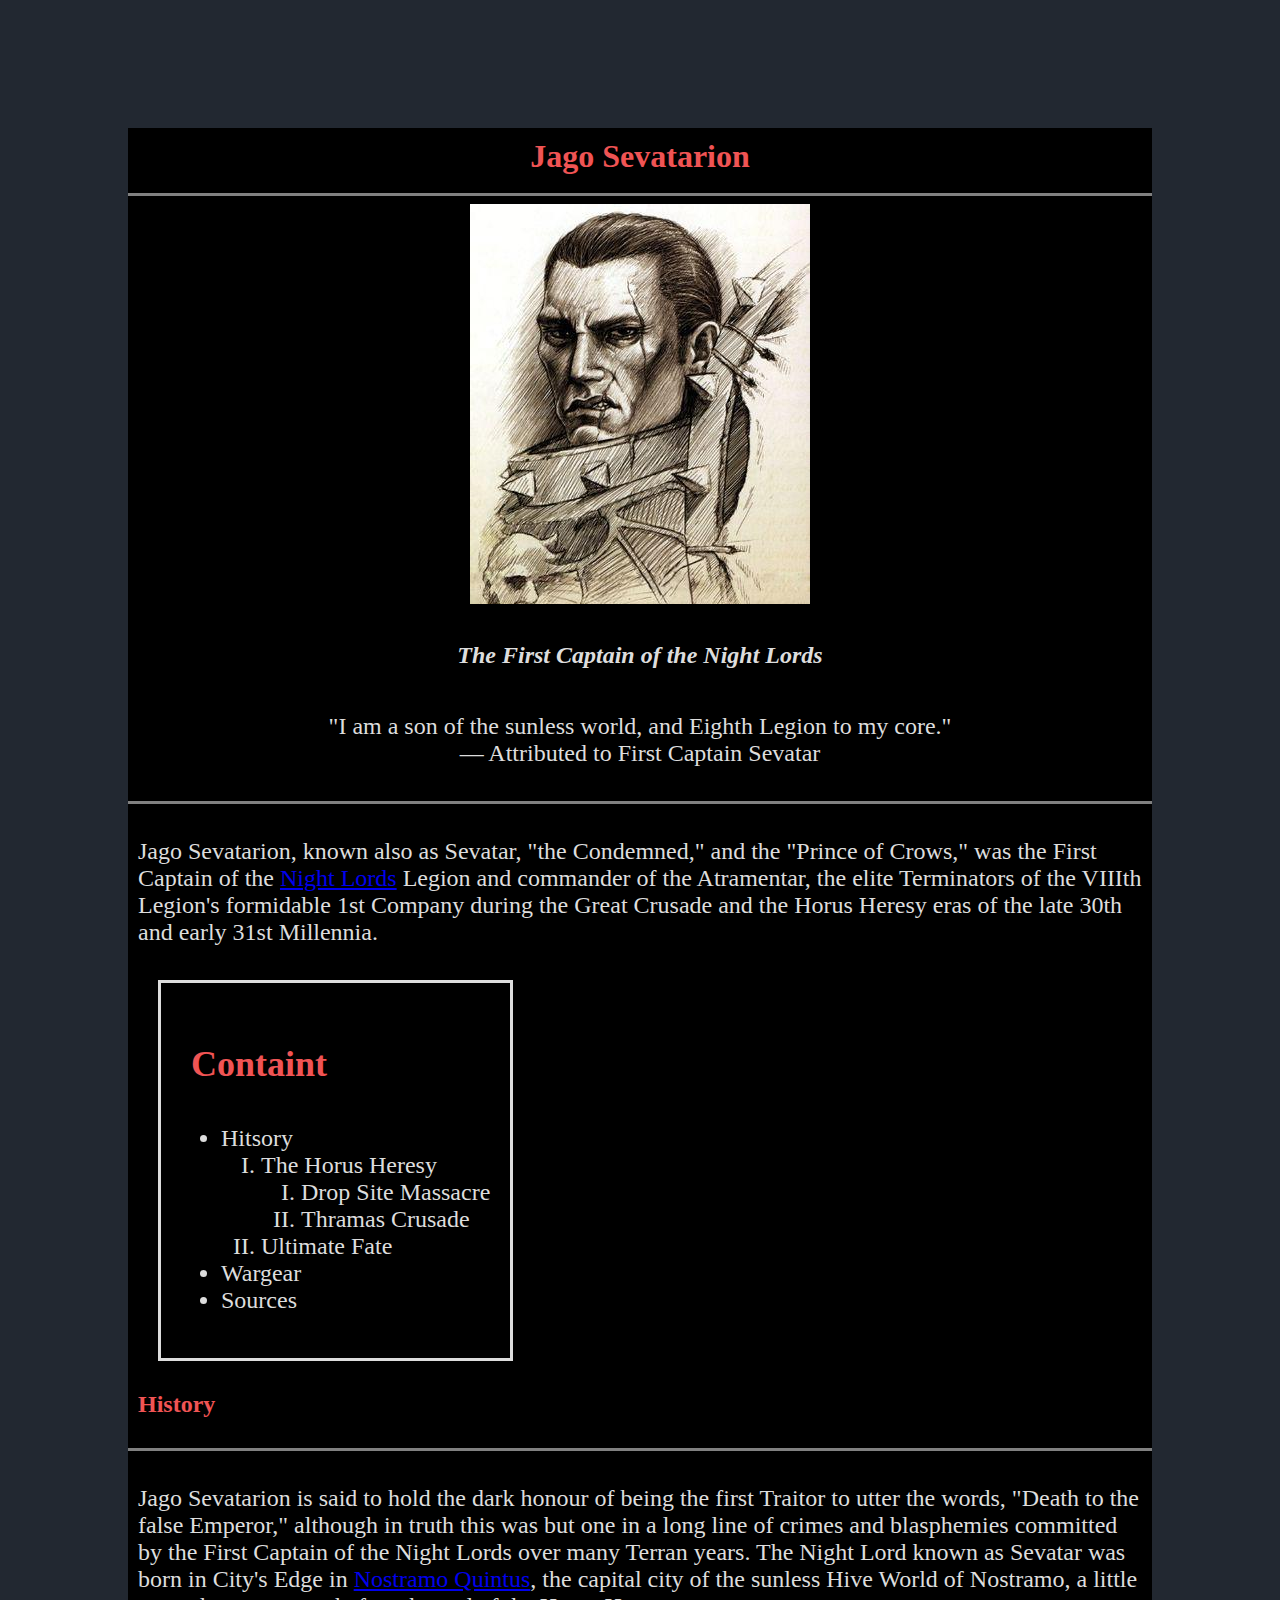
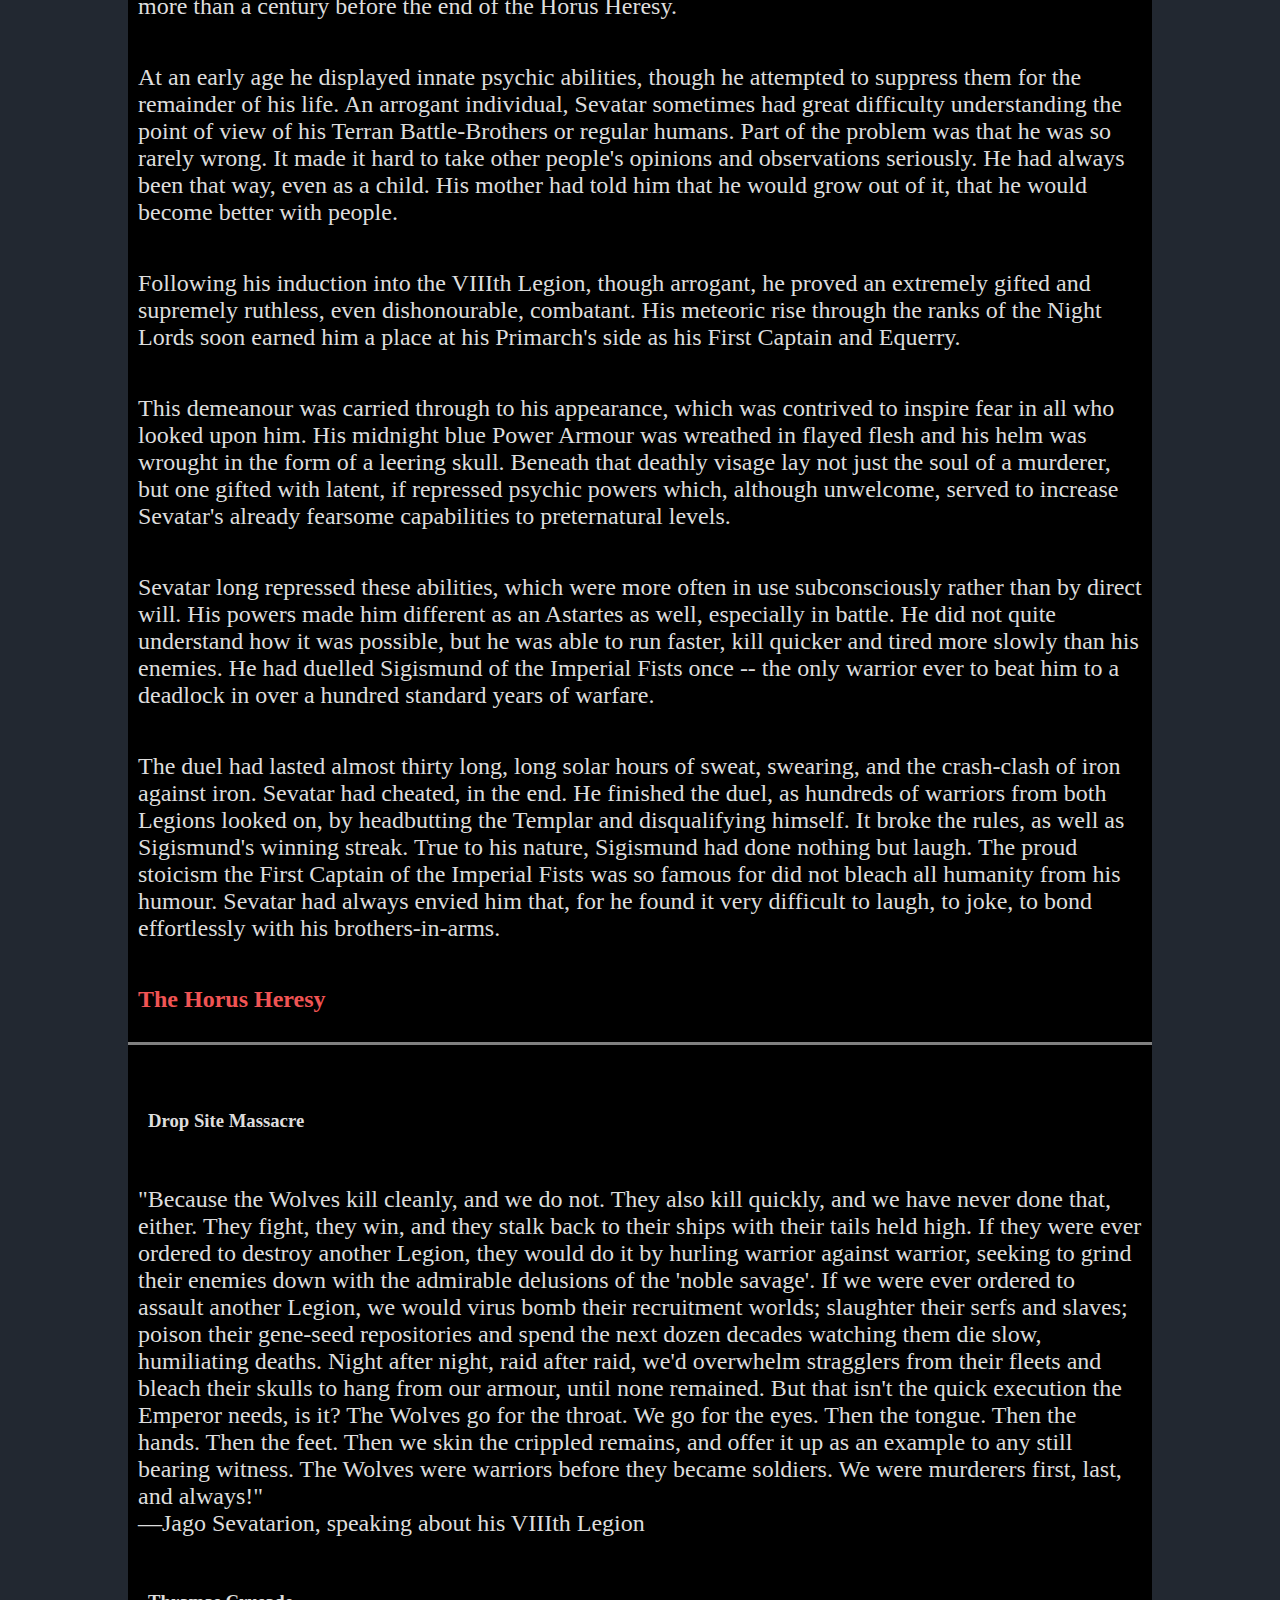
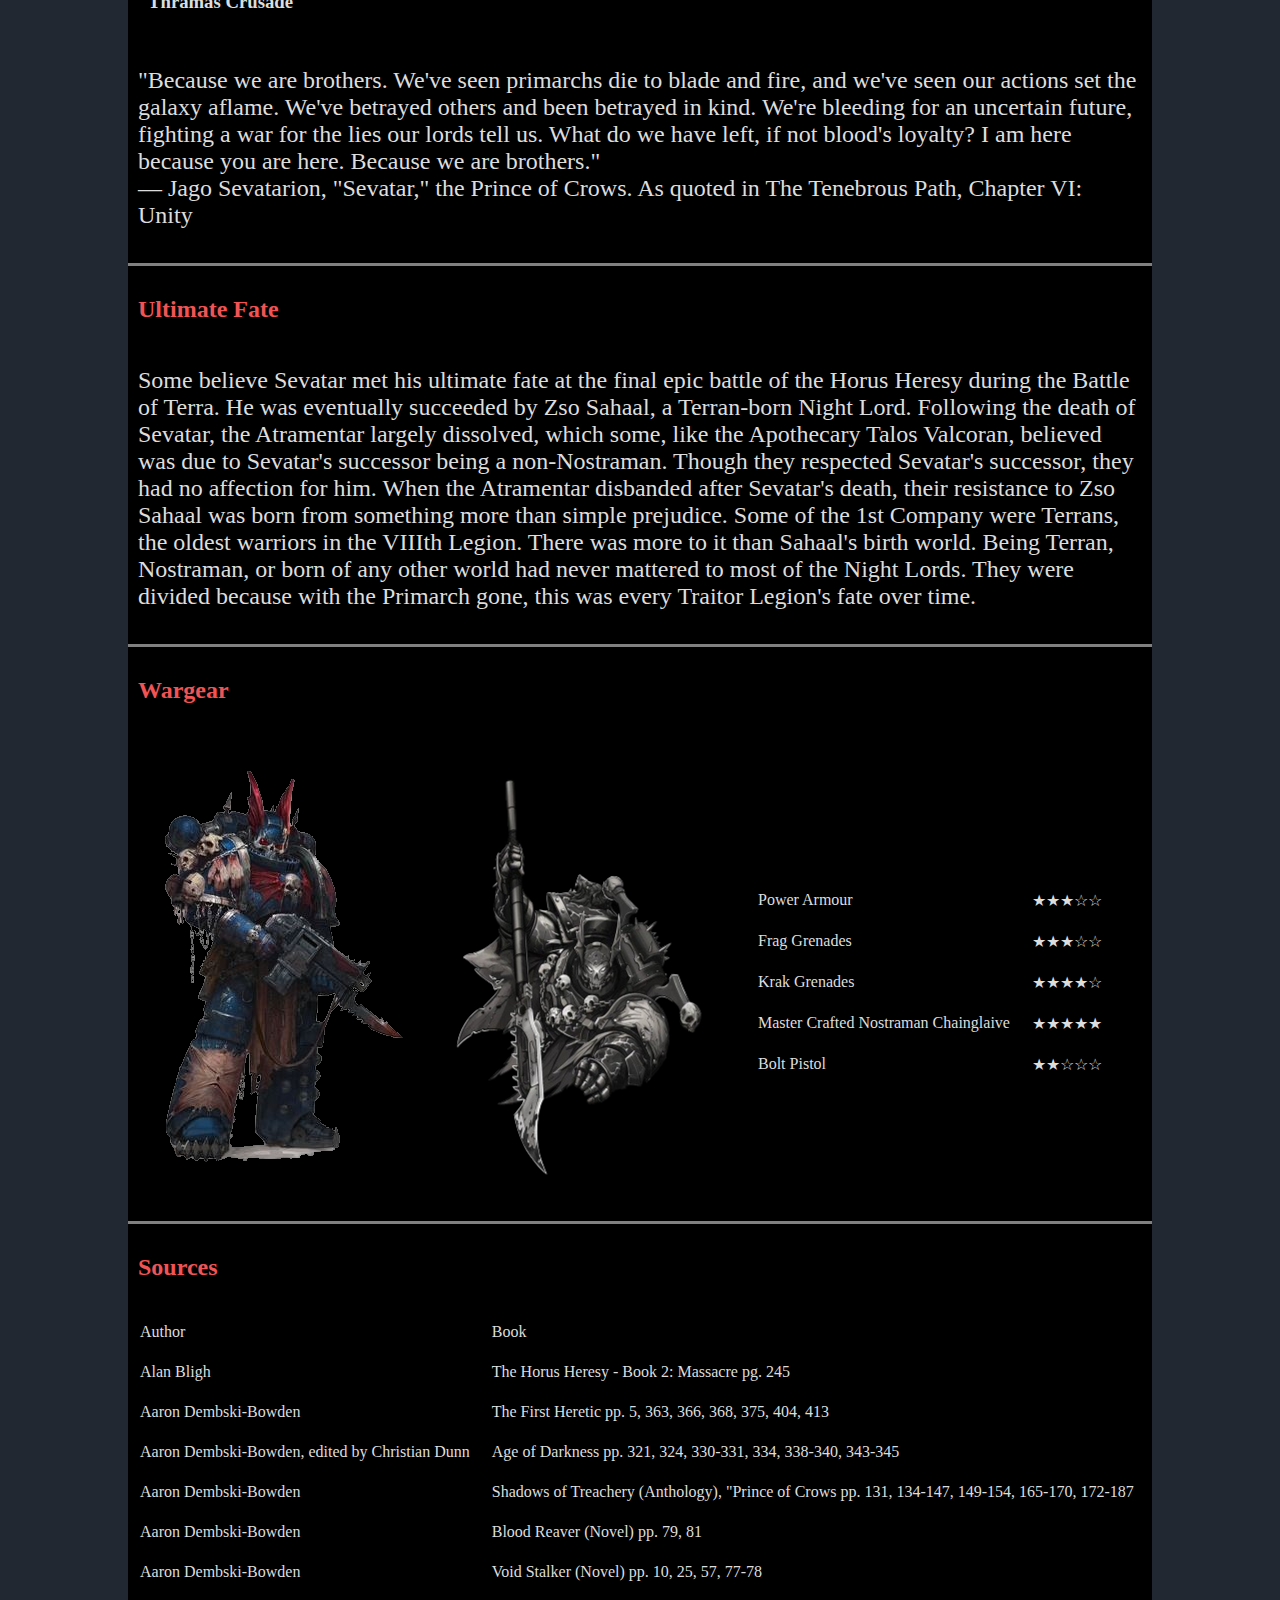
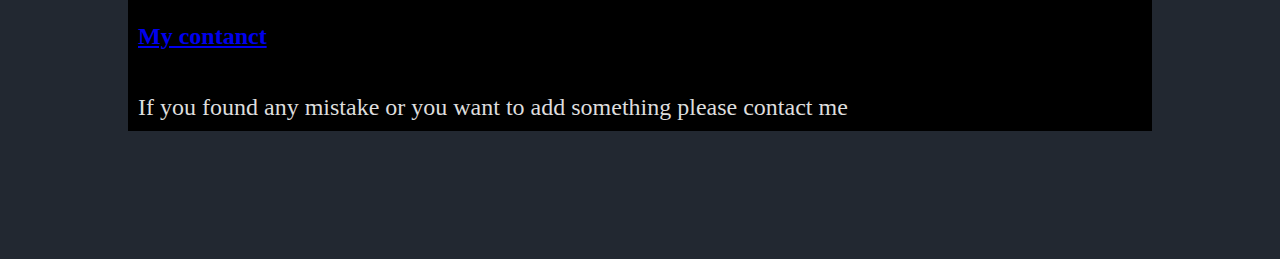
==== index.html @ 6f490dd2 "Add files via upload" ====
<!DOCTYPE html>
<html lang="en" dir="ltr">

<head>
  <meta charset="utf-8">
  <title>Ave Dominus Nox</title>
<link rel="stylesheet" href="css/styles.css"></head>
<link href="https://fonts.googleapis.com/css2?family=IBM+Plex+Mono:wght@100&family=Lexend+Mega&family=Pathway+Gothic+One&display=swap" rel="stylesheet">

<body>
  <div class="Part1">
    <div class="Part2">


  <h1>Jago Sevatarion</h1>
  <hr>
  <img src=images/JagoSevatarion.jpg alt="Jago Sevatarion">
  <p><em><strong>The First Captain of the Night Lords</strong></em></p>
  <p>"I am a son of the sunless world, and Eighth Legion to my core."<br>— Attributed to First Captain Sevatar</p>
  <hr>
  </div>
  <p>Jago Sevatarion, known also as Sevatar, "the Condemned," and the "Prince of Crows," was the First Captain of the <a href="https://warhammer40k.fandom.com/wiki/Night_Lords">Night Lords</a> Legion and commander of the Atramentar, the elite
    Terminators of the VIIIth Legion's formidable 1st Company during the
    Great Crusade and the Horus Heresy eras of the late 30th and early 31st Millennia.</p>
  <div class="Part3">
  <h2>Containt</h2>
  <ul>
    <li>Hitsory
      <ol type="I">
        <li>The Horus Heresy
          <ol type="I">
            <li> Drop Site Massacre</li>
            <li>Thramas Crusade</li>
          </ol>
        </li>
        <li>Ultimate Fate</li>
      </ol>
    <li>Wargear</li>
    <li>Sources</li>
  </ul>
  </div>
  <h2><strong>History</strong></h2>
  <hr>
  <p>Jago Sevatarion is said to hold the dark honour of being the first Traitor to utter the words, "Death to the false Emperor," although in truth this was but one in a long line of crimes and blasphemies committed by the First Captain of the Night
    Lords over many Terran years. The Night Lord known as Sevatar was born in City's Edge in <a href="https://warhammer40k.fandom.com/wiki/Nostramo">Nostramo Quintus</a>, the capital city of the sunless Hive World of Nostramo, a little more than a
    century before the end of the Horus Heresy.
  <p>At an early age he displayed innate psychic abilities, though he attempted to suppress them for the remainder of his life. An arrogant individual, Sevatar sometimes had great difficulty understanding the point of view of his Terran
    Battle-Brothers or regular humans. Part of the problem was that he was so rarely wrong. It made it hard to take other people's opinions and observations seriously. He had always been that way, even as a child. His mother had told him that he
    would grow out of it, that he would become better with people.</p>
  <p>Following his induction into the VIIIth Legion, though arrogant, he proved an extremely gifted and supremely ruthless, even dishonourable, combatant. His meteoric rise through the ranks of the Night Lords soon earned him a place at his
    Primarch's side as his First Captain and Equerry.</p>
  <p>This demeanour was carried through to his appearance, which was contrived to inspire fear in all who looked upon him. His midnight blue Power Armour was wreathed in flayed flesh and his helm was wrought in the form of a leering skull. Beneath
    that deathly visage lay not just the soul of a murderer, but one gifted with latent, if repressed psychic powers which, although unwelcome, served to increase Sevatar's already fearsome capabilities to preternatural levels.</p>
  <p>Sevatar long repressed these abilities, which were more often in use subconsciously rather than by direct will. His powers made him different as an Astartes as well, especially in battle. He did not quite understand how it was possible, but he
    was able to run faster, kill quicker and tired more slowly than his enemies. He had duelled Sigismund of the Imperial Fists once -- the only warrior ever to beat him to a deadlock in over a hundred standard years of warfare.</p>
  <p>The duel had lasted almost thirty long, long solar hours of sweat, swearing, and the crash-clash of iron against iron.
    Sevatar had cheated, in the end. He finished the duel, as hundreds of warriors from both Legions looked on, by headbutting the Templar and disqualifying himself. It broke the rules, as well as Sigismund's winning streak. True to his nature,
    Sigismund had done nothing but laugh. The proud stoicism the First Captain of the Imperial Fists was so famous for did not bleach all humanity from his humour. Sevatar had always envied him that, for he found it very difficult to laugh, to joke,
    to bond effortlessly with his brothers-in-arms.</p>

  <h2>The Horus Heresy</h2>
  <hr> <br><h3>Drop Site Massacre</h3>
  <p>"Because the Wolves kill cleanly, and we do not. They also kill quickly, and we have never done that, either. They fight, they win, and they stalk back to their ships with their tails held high. If they were ever ordered to destroy another
    Legion, they would do it by hurling warrior against warrior, seeking to grind their enemies down with the admirable delusions of the 'noble savage'. If we were ever ordered to assault another Legion, we would virus bomb their recruitment worlds;
    slaughter their serfs and slaves; poison their gene-seed repositories and spend the next dozen decades watching them die slow, humiliating deaths. Night after night, raid after raid, we'd overwhelm stragglers from their fleets and bleach their
    skulls to hang from our armour, until none remained. But that isn't the quick execution the Emperor needs, is it? The Wolves go for the throat. We go for the eyes. Then the tongue. Then the hands. Then the feet. Then we skin the crippled remains,
    and offer it up as an example to any still bearing witness. The Wolves were warriors before they became soldiers. We were murderers first, last, and always!"<br>—Jago Sevatarion, speaking about his VIIIth Legion</p>
  <h3>Thramas Crusade</h3>
  <p>"Because we are brothers. We've seen primarchs die to blade and fire, and we've seen our actions set the galaxy aflame. We've betrayed others and been betrayed in kind. We're bleeding for an uncertain future, fighting a war for the lies our
    lords tell us. What do we have left, if not blood's loyalty? I am here because you are here. Because we are brothers."
    <br>— Jago Sevatarion, "Sevatar," the Prince of Crows. As quoted in The Tenebrous Path, Chapter VI: Unity
  </p>
  <hr>
  <h2>Ultimate Fate</h2>
  <p>Some believe Sevatar met his ultimate fate at the final epic battle of the Horus Heresy during the Battle of Terra. He was eventually succeeded by Zso Sahaal, a Terran-born Night Lord. Following the death of Sevatar, the Atramentar largely
    dissolved, which some, like the Apothecary Talos Valcoran, believed was due to Sevatar's successor being a non-Nostraman. Though they respected Sevatar's successor, they had no affection for him. When the Atramentar disbanded after Sevatar's
    death, their resistance to Zso Sahaal was born from something more than simple prejudice. Some of the 1st Company were Terrans, the oldest warriors in the VIIIth Legion. There was more to it than Sahaal's birth world. Being Terran, Nostraman, or
    born of any other world had never mattered to most of the Night Lords. They were divided because with the Primarch gone, this was every Traitor Legion's fate over time.</p><hr>
  <h2>Wargear</h2>
  <table>
    <tr>
      <table>
        <tr>
          <td><img src="images/PowerArmour.png" alt="Astartes Power Armour"></td>
          <td><img src="images/Chainglaivesword.png" alt="Sevatar"></td>
          <td>
            <table>
              <tr>
                <td>Power Armour</td>
                <td>★★★☆☆</td>
              </tr>
              <tr>
                <td>Frag Grenades</td>
                <td>★★★☆☆</td>
              </tr>
              <tr>
                <td>Krak Grenades</td>
                <td>★★★★☆</td>
              </tr>
              <tr>
                <td>Master Crafted Nostraman Chainglaive</td>
                <td>★★★★★</td>
              </tr>
              <tr>
                <td>Bolt Pistol</td><br>
                <td>★★☆☆☆</td>
              </tr>
        </tr>
      </table>
    </tr>
  </table>
  <hr>
  <h2><strong>Sources</strong></h2>
  <table>
    <thead>
      <tr>
        <td>Author</td>
        <td>Book</td>
      </tr>
    </thead>
    <tbody>
      <tr>
        <td>Alan Bligh</td>
        <td>The Horus Heresy - Book 2: Massacre pg. 245 </td>
      </tr>
      <tr>
        <td>Aaron Dembski-Bowden</td>
        <td>The First Heretic pp. 5, 363, 366, 368, 375, 404, 413 </td>
      </tr>
      <tr>
        <td> Aaron Dembski-Bowden, edited by Christian Dunn</td>
        <td>Age of Darkness pp. 321, 324, 330-331, 334, 338-340, 343-345 </td>
      </tr>
      <tr>
        <td>Aaron Dembski-Bowden</td>
        <td>Shadows of Treachery (Anthology), "Prince of Crows pp. 131, 134-147, 149-154, 165-170, 172-187 </td>
      </tr>
      <tr>
        <td>Aaron Dembski-Bowden</td>
        <td>Blood Reaver (Novel) pp. 79, 81</td>
      </tr>
      <tr>
        <td>Aaron Dembski-Bowden</td>
        <td>Void Stalker (Novel) pp. 10, 25, 57, 77-78</td>
      </tr>
    </tbody>
  </table>
  <h2><strong><a href="Contact.html">My contanct</a></strong></h2>
  <p>If you found any mistake or you want to add something please contact me</p>
    </div>
</body>

</html>
---- css/styles.css ----
body {
  margin: 0;
  background-image: url("https://shared.reliclink.com/dlls/b10f0179922bca4196918ef5f88a802a.jpg");
  background-color: #222831;
  color: #dddddd;
  width: 100%;
  align-content: center;
}

h1 {
  margin: 0;
  padding: 10px;
  color: #f05454;
}

p {
  font-size: 150%;
  padding: 10px;
}

hr {
  border-style: solid none none;
  border-top: solid 3px;
}

h2 {
  padding: 10px;
  color: #f05454;
}

h3 {
  padding: 20px;
}

td {
  padding: 10px;
  border-style: hidden;
}

.Part1 {
  background-color: #000000;
  margin: 10% 10% 10% 10%;
  height: 80%;
  width: 80%;
  position: relative;
}

.Part2 {
  text-align: center;
}

.Part3 {
  font-size: 150%;
  border-style: solid;
  padding: 20px;
  display: inline-block;
  position: relative;
  margin-left: 30px;
}
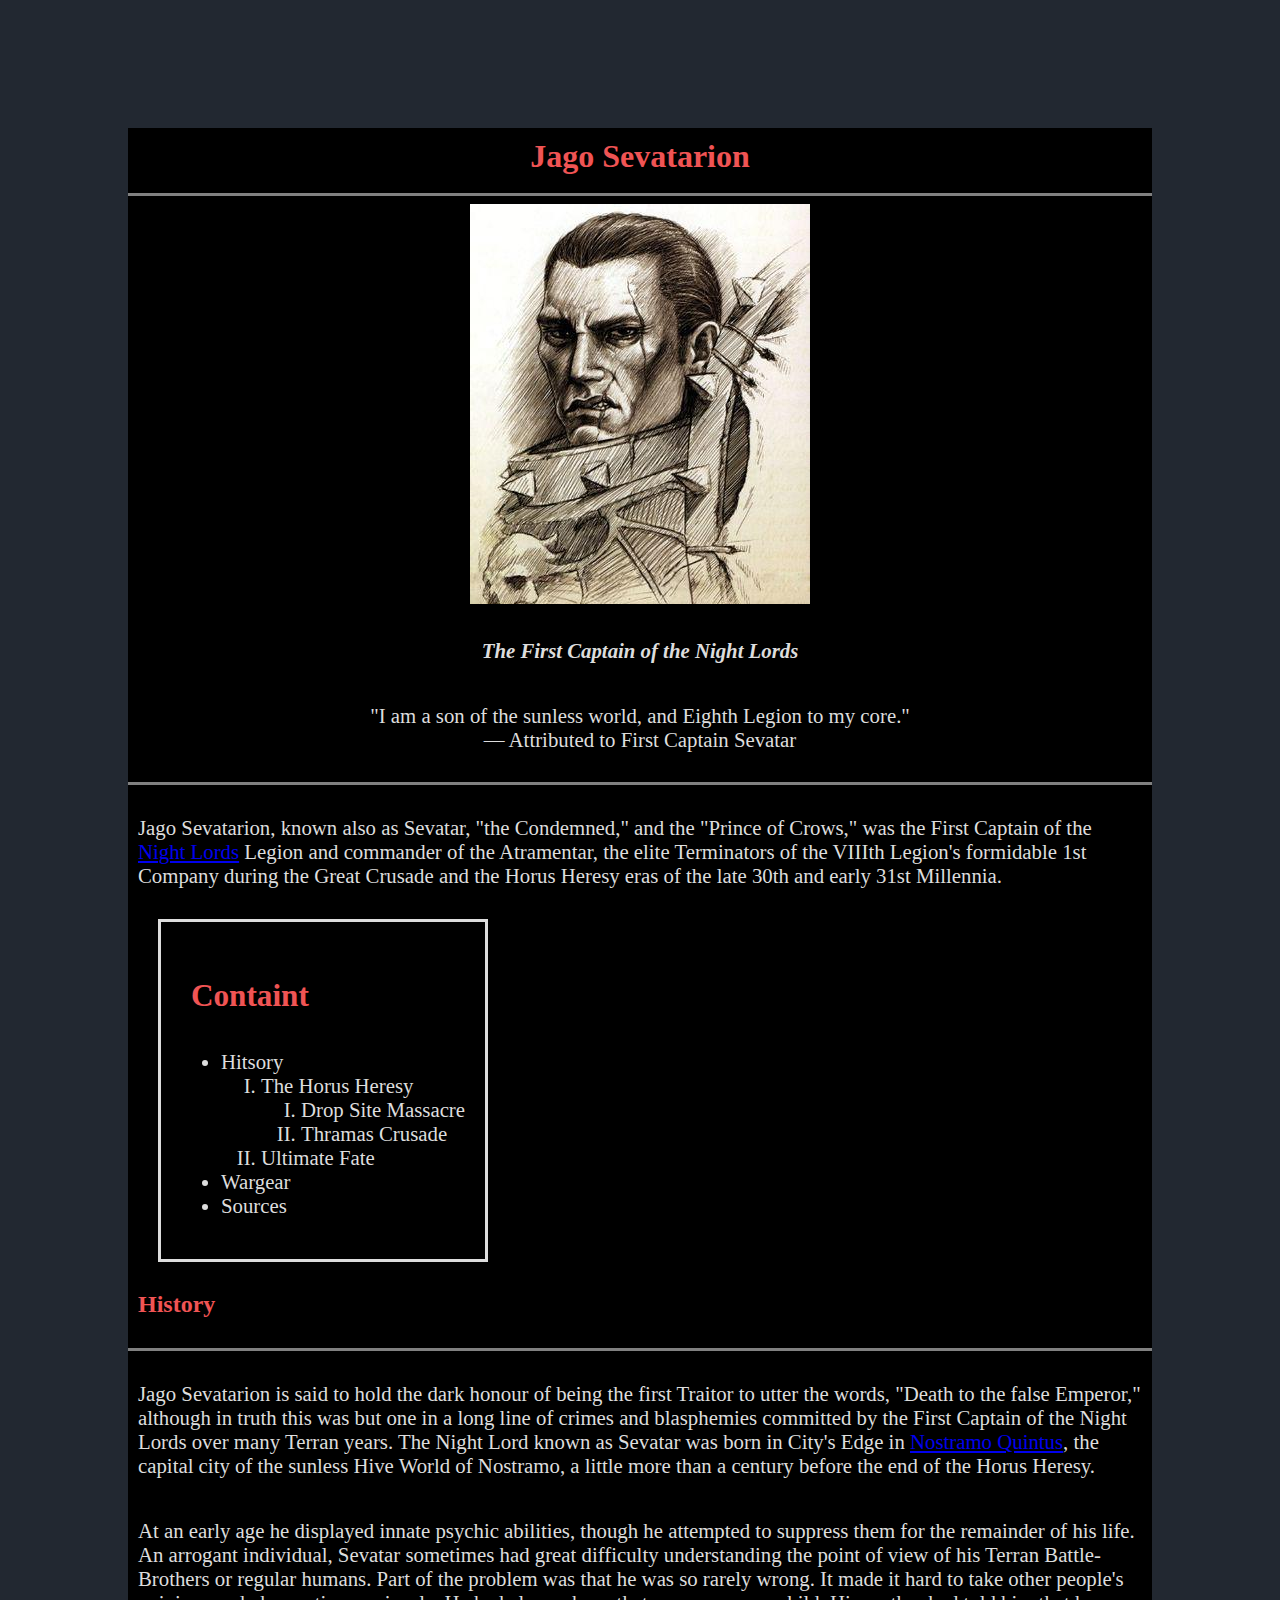
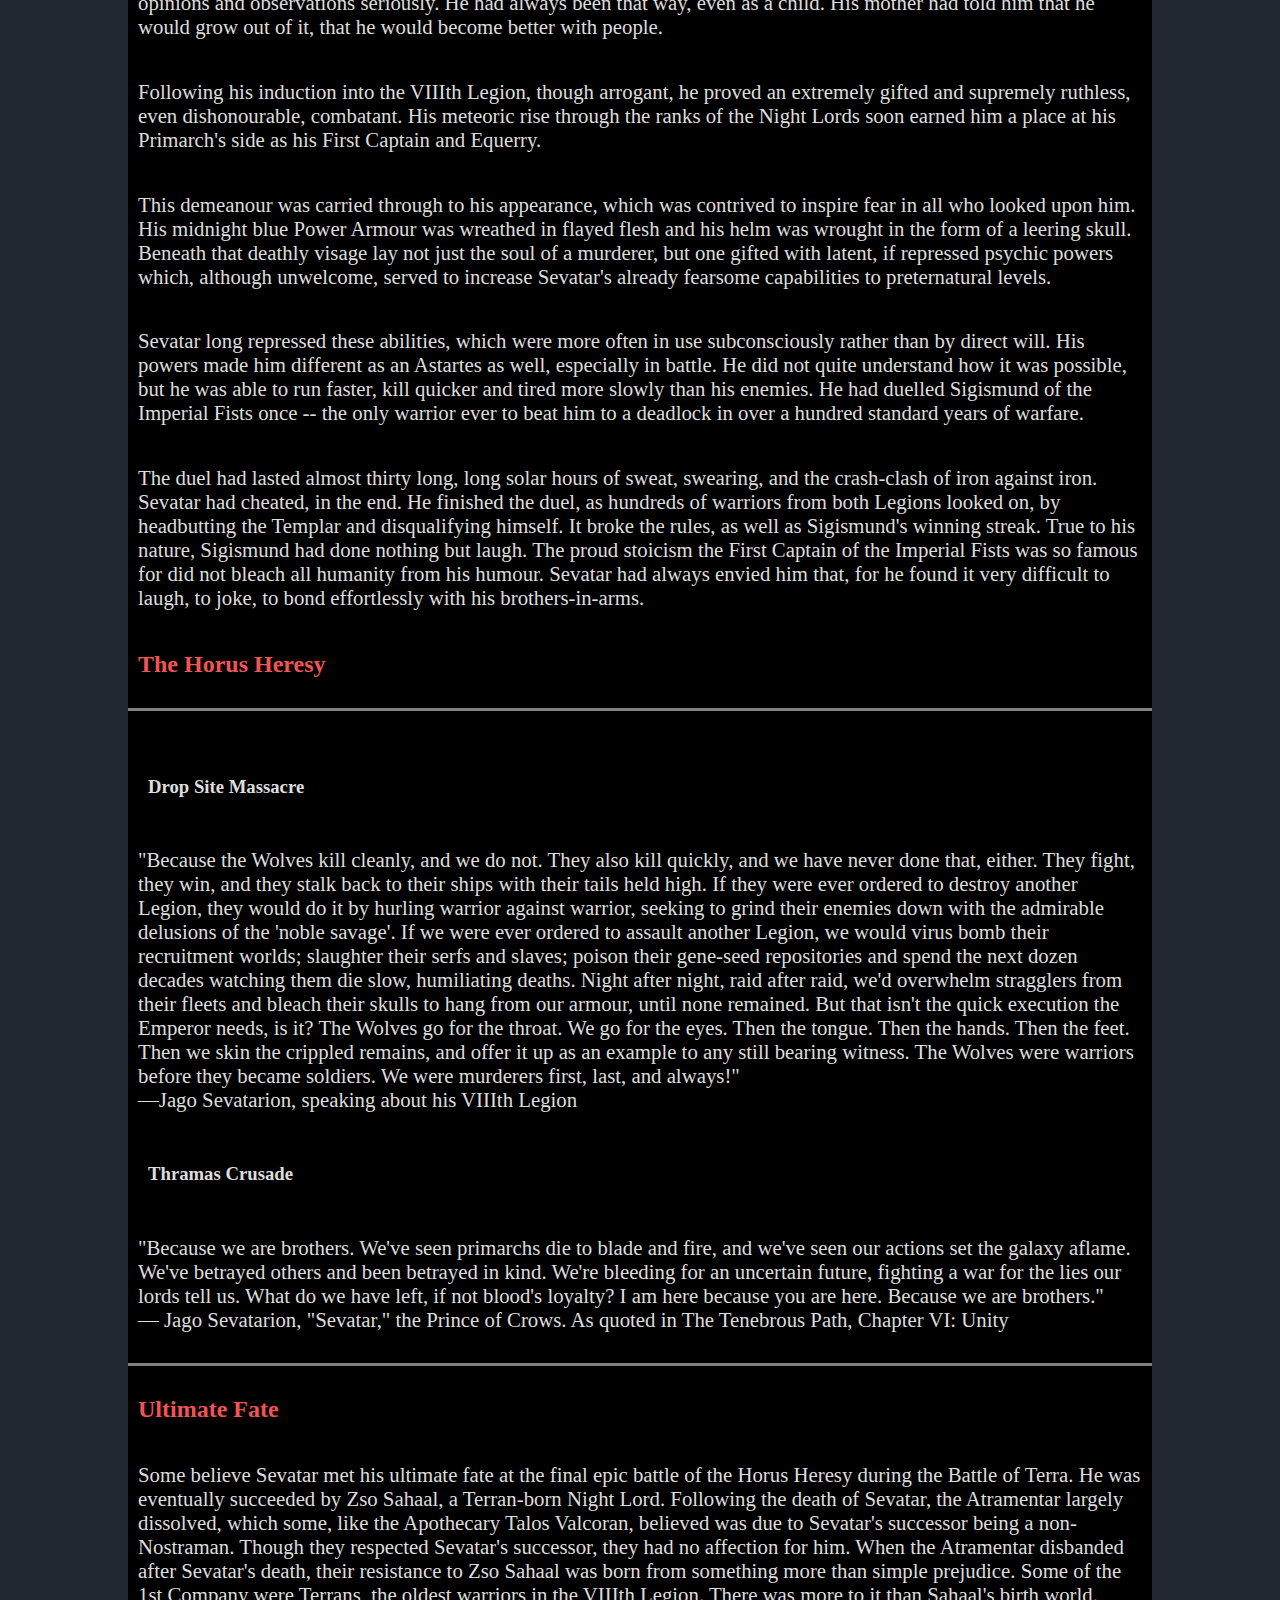
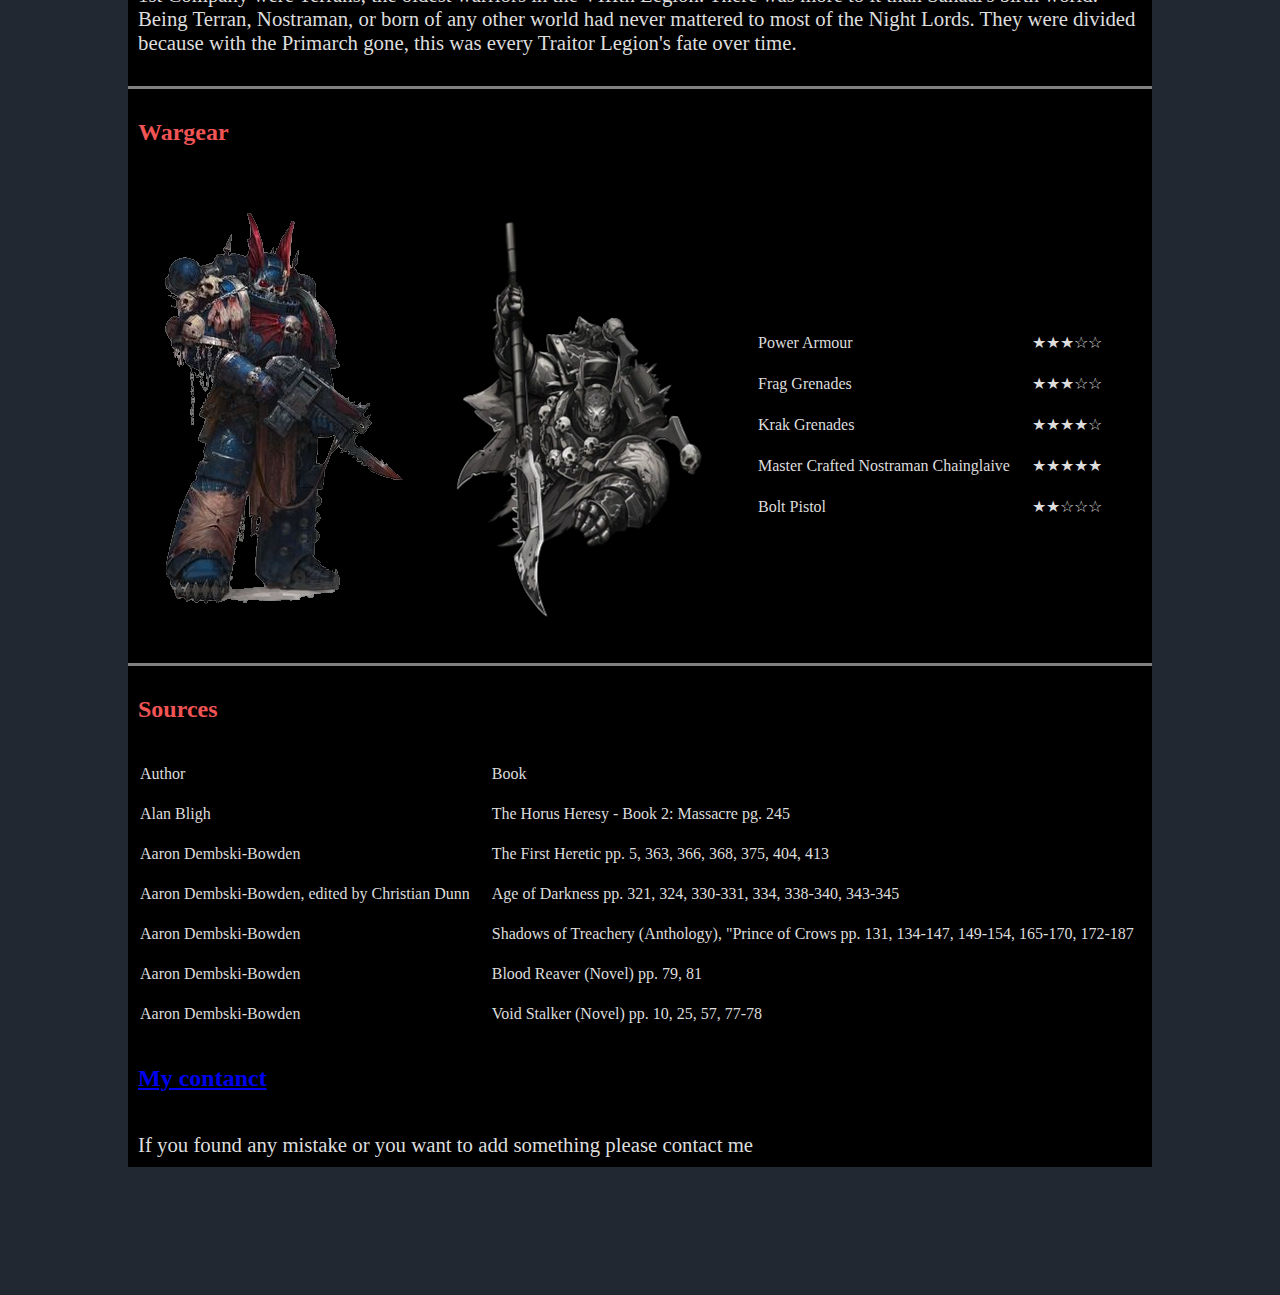
==== commit e65dcc73: "Update index.html" ====
--- a/index.html
+++ b/index.html
@@ -145,7 +145,7 @@
       </tr>
     </tbody>
   </table>
-  <h2><strong><a href="Contact.html">My contanct</a></strong></h2>
+  <h2><strong><a href="сontact.html">My contanct</a></strong></h2>
   <p>If you found any mistake or you want to add something please contact me</p>
     </div>
 </body>
--- a/css/styles.css
+++ b/css/styles.css
@@ -14,7 +14,7 @@
 }
 
 p {
-  font-size: 150%;
+  font-size: 130%;
   padding: 10px;
 }
 
@@ -50,7 +50,7 @@
 }
 
 .Part3 {
-  font-size: 150%;
+  font-size: 130%;
   border-style: solid;
   padding: 20px;
   display: inline-block;
